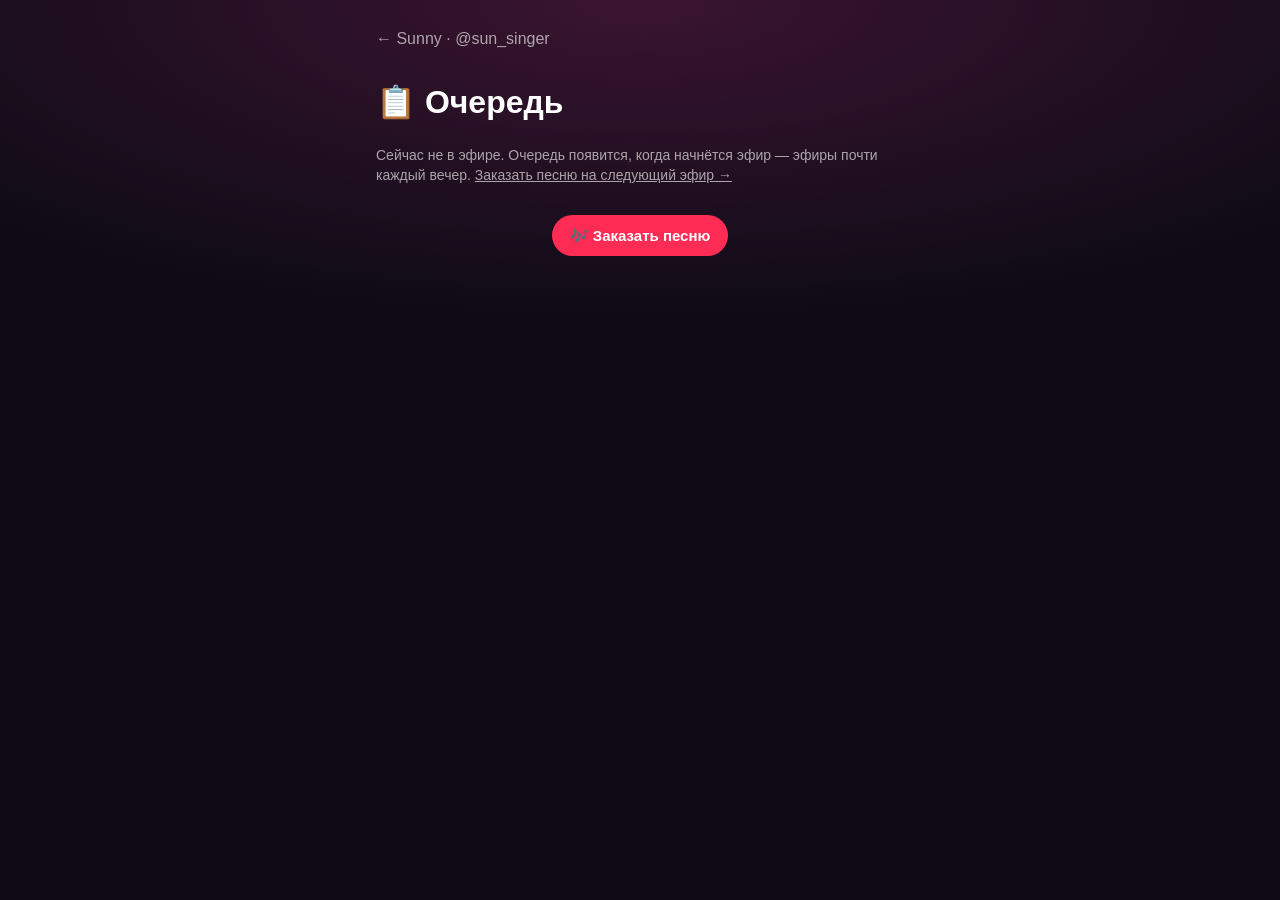
==== queue.html @ 0191996b "репертуар 94 песен, рейтинг" ====
<!doctype html>
<html lang="ru">
<head>
<meta charset="utf-8">
<meta name="viewport" content="width=device-width, initial-scale=1, viewport-fit=cover">
<title>📋 Очередь · Sunny @sun_singer</title>
<meta name="theme-color" content="#0e0b16">
<link rel="stylesheet" href="style.css">
</head>
<body>
<main class="wrap">
  <a class="back" href="./">← Sunny · @sun_singer</a>
  <h1>📋 Очередь</h1>
  <div class="live" id="live" hidden><i></i> <span id="live-t">Сейчас в эфире</span></div>
  <p class="hint" id="off">Сейчас не в эфире. Очередь появится, когда начнётся эфир — эфиры почти каждый вечер. <a href="./#songs">Заказать песню на следующий эфир →</a></p>
  <section id="q-box" hidden>
    <p class="hint">Заказ за донат или подарок встаёт сразу следующим, остальные песни — по лайкам и по порядку.</p>
    <ol class="ladder" id="q"></ol>
  </section>
  <section id="s-box" hidden>
    <h2>✅ Уже спела</h2>
    <ol class="ladder sung" id="s"></ol>
  </section>
  <p class="foot"><a class="go" href="./#songs">🎶 Заказать песню</a></p>
</main>
<script>
const $ = s => document.querySelector(s)
const esc = s => String(s ?? '').replace(/[&<>"']/g, c => ({ '&': '&amp;', '<': '&lt;', '>': '&gt;', '"': '&quot;', "'": '&#39;' }[c]))
const fmt = n => n >= 1000 ? (Math.round(n / 100) / 10).toString().replace('.', ',').replace(/,0$/, '') + 'K' : String(n)
let TOPIC = ''
function render(L) {
  const on = !!(L && L.live && Date.now() - (L.at || 0) < 10 * 60000)
  $('#live').hidden = !on; $('#off').hidden = on
  if (on) $('#live-t').textContent = `Сейчас в эфире · ${fmt(L.likes || 0)} ❤`
  const q = on && Array.isArray(L.ladder) ? L.ladder : [], s = on && Array.isArray(L.sung) ? L.sung : []
  $('#q-box').hidden = !q.length; $('#s-box').hidden = !s.length
  $('#q').innerHTML = q.map(x => `<li class="${x.paid ? 'paid' : ''} ${x.cur ? 'cur' : ''}">
    <span class="at">${x.cur ? '▶ сейчас' : x.paid ? '💛 следующей' : fmt(+x.at || 0) + ' ❤'}</span>
    <span class="nm">${esc(x.title)}<small>${esc(x.artist || '')}${x.by ? ' · заказ ' + esc(x.by) : ''}</small></span></li>`).join('')
  $('#s').innerHTML = s.map(x => `<li><span class="nm">${esc(x.title)}<small>${esc(x.artist || '')}</small></span></li>`).join('')
}
async function poll() {
  try {
    const r = await fetch(`https://ntfy.sh/${encodeURIComponent(TOPIC)}/json?poll=1&since=latest`, { cache: 'no-store' })
    const lines = (await r.text()).trim().split('\n').filter(Boolean)
    const m = lines.length ? JSON.parse(lines[lines.length - 1]) : null
    render(m && m.message ? JSON.parse(m.message) : null)
  } catch { render(null) }
}
fetch('site.json?t=' + Date.now()).then(r => r.json()).then(c => { TOPIC = c.ntfyTopic; poll(); setInterval(poll, 15000) })
</script>
</body>
</html>
---- style.css ----
:root {
  --bg: #0e0b16; --card: #1a1526; --card2: #241d35; --line: #342b4a;
  --text: #fff; --mute: rgba(255,255,255,.62); --red: #fe2c55; --cyan: #25f4ee; --gold: #ffc21a; --ok: #3ddc84;
}
* { box-sizing: border-box; }
html { -webkit-text-size-adjust: 100%; }
body {
  margin: 0; color: var(--text); font: 16px/1.4 -apple-system, BlinkMacSystemFont, "Segoe UI", Roboto, sans-serif;
  background: radial-gradient(120% 60% at 50% 0%, #3a1430 0%, var(--bg) 60%) fixed, var(--bg);
  min-height: 100vh;
}
[hidden] { display: none !important; }
a { color: inherit; }
.wrap { max-width: 560px; margin: 0 auto; padding: 28px 16px calc(32px + env(safe-area-inset-bottom)); }

.head { text-align: center; }
.ava { width: 92px; height: 92px; margin: 0 auto 10px; border-radius: 50%; display: grid; place-items: center; font-size: 46px;
  background: linear-gradient(135deg, var(--red), #8b3dff); box-shadow: 0 0 0 4px var(--bg), 0 0 0 6px var(--red); }
.head h1 { font-size: 26px; margin: 6px 0 4px; }
.head h1 span { color: var(--mute); font-weight: 500; font-size: 18px; }
.sub { color: var(--mute); margin: 0 0 12px; }
.live { display: inline-flex; align-items: center; gap: 8px; background: var(--red); border-radius: 999px; padding: 6px 14px; font-weight: 600; font-size: 14px; }
.live i { width: 8px; height: 8px; border-radius: 50%; background: #fff; animation: blink 1.2s infinite; }
@keyframes blink { 50% { opacity: .25; } }

.links { display: flex; flex-direction: column; gap: 10px; margin: 22px 0 28px; }
.btn { display: flex; align-items: center; gap: 12px; text-decoration: none; background: var(--card); border: 1px solid var(--line);
  border-radius: 16px; padding: 14px 16px; font-weight: 600; cursor: pointer; color: var(--text); font-size: 16px; text-align: left; width: 100%; }
.btn:active { transform: scale(.985); }
.btn .ic { font-size: 24px; width: 32px; text-align: center; flex: none; }
.btn .tx { flex: 1; }
.btn small { display: block; color: var(--mute); font-weight: 400; font-size: 13px; margin-top: 2px; }
.btn.main { background: linear-gradient(135deg, var(--red), #c2185b); border: 0; }
.btn.main small { color: rgba(255,255,255,.85); }

h2 { font-size: 20px; margin: 26px 0 6px; }
h2 small { color: var(--mute); font-weight: 400; font-size: 14px; }
.hint { color: var(--mute); font-size: 14px; margin: 0 0 12px; }

.ladder { list-style: none; padding: 0; margin: 0; display: flex; flex-direction: column; gap: 6px; }
.ladder li { display: flex; gap: 12px; align-items: center; background: var(--card); border-radius: 12px; padding: 10px 12px; }
.ladder .at { flex: none; min-width: 74px; font-weight: 700; color: var(--gold); font-variant-numeric: tabular-nums; }
.ladder li.paid .at { color: var(--red); }
.ladder li.cur { outline: 2px solid var(--red); }
.ladder .nm { flex: 1; min-width: 0; }
.ladder .nm small { color: var(--mute); display: block; font-size: 13px; }

.search { width: 100%; background: var(--card2); border: 1px solid var(--line); color: var(--text); border-radius: 12px; padding: 12px 14px; font-size: 16px; margin: 4px 0 12px; }
.list { display: flex; flex-direction: column; gap: 6px; }
.song { display: flex; align-items: center; gap: 10px; background: var(--card); border-radius: 12px; padding: 10px 12px; }
.song .nm { flex: 1; min-width: 0; }
.song .nm small { color: var(--mute); display: block; font-size: 13px; }
.song button { flex: none; background: var(--red); color: #fff; border: 0; border-radius: 999px; padding: 8px 14px; font-weight: 600; font-size: 14px; cursor: pointer; }
.letter { color: var(--mute); font-size: 13px; margin: 10px 4px 0; }

.foot { text-align: center; margin-top: 30px; color: var(--mute); font-size: 14px; }

.sheet { position: fixed; inset: 0; background: rgba(0,0,0,.6); display: flex; align-items: flex-end; justify-content: center; z-index: 10; }
.sheet-box { position: relative; width: 100%; max-width: 560px; background: #16111f; border-radius: 22px 22px 0 0; padding: 22px 18px calc(22px + env(safe-area-inset-bottom)); max-height: 88vh; overflow: auto; }
.sheet h3 { margin: 0 34px 14px 0; font-size: 19px; }
.x { position: absolute; right: 14px; top: 14px; background: var(--card2); color: #fff; border: 0; width: 32px; height: 32px; border-radius: 50%; font-size: 15px; cursor: pointer; }
.way { background: var(--card); border-radius: 14px; padding: 14px; margin-bottom: 10px; }
.way h4 { margin: 0 0 6px; font-size: 16px; }
.way p { margin: 0 0 10px; color: var(--mute); font-size: 14px; }
.cmd { display: flex; gap: 8px; align-items: center; background: var(--card2); border-radius: 10px; padding: 10px 12px; font-family: ui-monospace, Menlo, monospace; font-size: 14px; margin-bottom: 10px; word-break: break-word; }
.cmd span { flex: 1; }
.go { display: inline-block; background: var(--red); color: #fff; text-decoration: none; border: 0; border-radius: 999px; padding: 10px 18px; font-weight: 600; font-size: 15px; cursor: pointer; }
.go.alt { background: var(--card2); }
.toast { position: fixed; left: 50%; bottom: calc(24px + env(safe-area-inset-bottom)); transform: translateX(-50%); background: #fff; color: #000; border-radius: 999px; padding: 10px 18px; font-weight: 600; z-index: 20; }

.nick { width: 100%; background: var(--card2); border: 1px solid var(--line); color: var(--text); border-radius: 10px; padding: 11px 12px; font-size: 16px; margin-bottom: 10px; }
.go:disabled { opacity: .6; }
.back { display: inline-block; color: var(--mute); text-decoration: none; margin-bottom: 8px; }
.tabs { display: flex; gap: 8px; margin: 6px 0 12px; }
.tabs button { flex: 1; background: var(--card2); color: var(--text); border: 0; border-radius: 999px; padding: 9px; font-size: 15px; cursor: pointer; }
.tabs button.on { background: var(--red); }
.cnt { flex: none; color: var(--mute); font-size: 13px; text-align: right; }
.sung li { opacity: .7; }
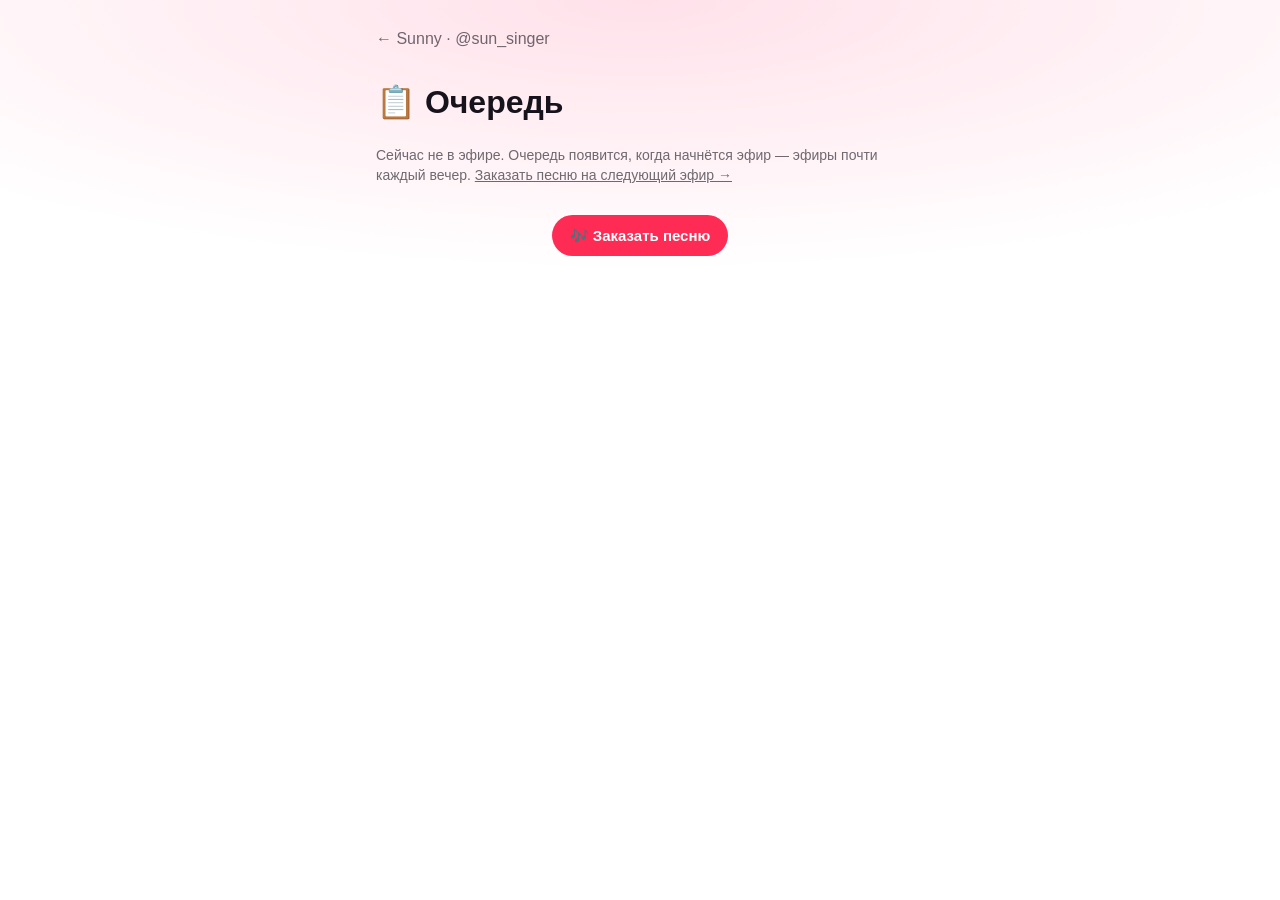
==== commit 915e5a7c: "Разделы по ссылкам Taplink, заказ своей песни, светлая/тёмная тема по телефону" ====
--- a/queue.html
+++ b/queue.html
@@ -4,8 +4,10 @@
 <meta charset="utf-8">
 <meta name="viewport" content="width=device-width, initial-scale=1, viewport-fit=cover">
 <title>📋 Очередь · Sunny @sun_singer</title>
-<meta name="theme-color" content="#0e0b16">
-<link rel="stylesheet" href="style.css">
+<meta name="theme-color" content="#0e0b16" media="(prefers-color-scheme: dark)">
+<meta name="theme-color" content="#ffffff" media="(prefers-color-scheme: light)">
+<meta name="color-scheme" content="dark light">
+<link rel="stylesheet" href="style.css?v=261125">
 </head>
 <body>
 <main class="wrap">
@@ -14,7 +16,7 @@
   <div class="live" id="live" hidden><i></i> <span id="live-t">Сейчас в эфире</span></div>
   <p class="hint" id="off">Сейчас не в эфире. Очередь появится, когда начнётся эфир — эфиры почти каждый вечер. <a href="./#songs">Заказать песню на следующий эфир →</a></p>
   <section id="q-box" hidden>
-    <p class="hint">Заказ за донат или подарок встаёт сразу следующим, остальные песни — по лайкам и по порядку.</p>
+    <p class="hint">Заказ за донат или подарок встаёт сразу следующим, остальные — по порядку.</p>
     <ol class="ladder" id="q"></ol>
   </section>
   <section id="s-box" hidden>
@@ -34,9 +36,17 @@
   if (on) $('#live-t').textContent = `Сейчас в эфире · ${fmt(L.likes || 0)} ❤`
   const q = on && Array.isArray(L.ladder) ? L.ladder : [], s = on && Array.isArray(L.sung) ? L.sung : []
   $('#q-box').hidden = !q.length; $('#s-box').hidden = !s.length
-  $('#q').innerHTML = q.map(x => `<li class="${x.paid ? 'paid' : ''} ${x.cur ? 'cur' : ''}">
-    <span class="at">${x.cur ? '▶ сейчас' : x.paid ? '💛 следующей' : fmt(+x.at || 0) + ' ❤'}</span>
-    <span class="nm">${esc(x.title)}<small>${esc(x.artist || '')}${x.by ? ' · заказ ' + esc(x.by) : ''}</small></span></li>`).join('')
+  let n = 0
+  // 17.11.2026, Sunny: как в таблице на экране — у каждой песни её ступень лайков, ✓ когда лайков уже хватает
+  const lk = +L?.likes || 0, mk = (tag, cls, text) => { const e = document.createElement(tag); if (cls) e.className = cls; if (text != null) e.textContent = text; return e }
+  $('#q').replaceChildren(...q.map(x => {
+    const at = x.at != null && Number.isFinite(+x.at) ? +x.at : null
+    const li = mk('li', [x.paid ? 'paid' : '', x.cur ? 'cur' : '', at != null && lk < at ? 'wait' : ''].join(' ').trim())
+    const nm = mk('span', 'nm', (x.paid ? '' : (x.no != null && Number.isFinite(+x.no) ? +x.no : ++n) + '. ') + (x.title || ''))
+    nm.append(mk('small', '', (x.artist || '') + (x.by ? ' · заказ ' + x.by : '')))
+    li.append(mk('span', 'at', x.cur ? '▶ сейчас' : x.paid ? '💛 следующей' : at != null ? (lk >= at ? '✓ ' : '❤ ') + fmt(at) : ''), nm)
+    return li
+  }))
   $('#s').innerHTML = s.map(x => `<li><span class="nm">${esc(x.title)}<small>${esc(x.artist || '')}</small></span></li>`).join('')
 }
 async function poll() {
--- a/style.css
+++ b/style.css
@@ -41,6 +41,7 @@
 .ladder li { display: flex; gap: 12px; align-items: center; background: var(--card); border-radius: 12px; padding: 10px 12px; }
 .ladder .at { flex: none; min-width: 74px; font-weight: 700; color: var(--gold); font-variant-numeric: tabular-nums; }
 .ladder li.paid .at { color: var(--red); }
+.ladder li.wait .at { color: var(--mute); }
 .ladder li.cur { outline: 2px solid var(--red); }
 .ladder .nm { flex: 1; min-width: 0; }
 .ladder .nm small { color: var(--mute); display: block; font-size: 13px; }
@@ -76,3 +77,56 @@
 .tabs button.on { background: var(--red); }
 .cnt { flex: none; color: var(--mute); font-size: 13px; text-align: right; }
 .sung li { opacity: .7; }
+
+.steps { margin: 0 0 6px; padding-left: 22px; color: var(--mute); font-size: 15px; }
+.steps li { margin-bottom: 6px; }
+.steps a { color: var(--cyan); }
+.repair { background: var(--card); border: 1px solid var(--line); border-radius: 18px; padding: 4px 16px 16px; margin-top: 26px; }
+.repair p { color: var(--mute); font-size: 15px; margin: 0 0 10px; }
+.repair .links { margin: 14px 0 0; }
+.repair .btn { background: var(--card2); }
+.repair .btn.main { background: linear-gradient(135deg, var(--red), #c2185b); }
+.goal { margin: 14px 0 4px; }
+.goal p { margin: 6px 0 0; color: var(--text); }
+.goal b { color: var(--gold); }
+.bar { height: 12px; border-radius: 999px; background: var(--card2); overflow: hidden; }
+.bar i { display: block; height: 100%; min-width: 4px; background: linear-gradient(90deg, var(--gold), var(--red)); border-radius: 999px; }
+.repair h2 { margin-top: 14px; }
+
+/* мультиссылка: шапка с фото, время эфира, значки соцсетей (18.11) */
+img.ava { display: block; object-fit: cover; width: 104px; height: 104px; background: var(--card); }
+.head h1 span { display: block; margin-top: 2px; font-size: 15px; }
+.when { display: inline-flex; flex-direction: column; gap: 2px; margin-top: 12px; background: var(--card); border: 1px solid var(--line); border-radius: 14px; padding: 8px 14px; font-size: 14px; }
+.when b { font-size: 13px; color: var(--gold); font-weight: 600; text-transform: uppercase; letter-spacing: .04em; }
+.head .live { text-decoration: none; margin-bottom: 4px; }
+.links .btn { min-height: 64px; }
+.btn .ic.brand { width: 34px; height: 34px; border-radius: 10px; display: grid; place-items: center; }
+.btn .ic.brand svg { width: 22px; height: 22px; }
+.ic.tiktok { background: #000; box-shadow: -2px -1px 0 var(--cyan), 2px 1px 0 var(--red); }
+.ic.telegram { background: #2aabee; border-radius: 50% !important; }
+.ic.youtube { background: #ff0033; }
+.chips { display: flex; justify-content: center; gap: 8px; margin: -14px 0 8px; }
+.chips a { text-decoration: none; color: var(--mute); background: var(--card); border: 1px solid var(--line); border-radius: 999px; padding: 7px 14px; font-size: 14px; }
+.links { margin-bottom: 26px; }
+
+/* 25.11: ссылки Taplink #songs / #repair открывают только свой раздел */
+.home { display: none; }
+body.pg .home { display: inline-block; }
+body.pg .head, body.pg #links, body.pg .chips, body.pg .foot { display: none; }
+body.pg-songs #repair, body.pg-repair #how, body.pg-repair #songs { display: none; }
+body.pg section:first-of-type, body.pg #repair { margin-top: 4px; }
+.btn.custom { margin: 0 0 12px; min-height: 0; padding: 10px 14px; }
+.btn.main, .tabs button.on { color: #fff; }
+.go.alt, .x { color: var(--text); }
+.sheet-box { background: var(--sheet, #16111f); }
+.steps a { color: var(--link, var(--cyan)); }
+
+/* светлая тема — по настройке телефона */
+@media (prefers-color-scheme: light) {
+  :root {
+    --bg: #ffffff; --card: #f4f2f6; --card2: #e9e5ef; --line: #e1dce8; --sheet: #ffffff;
+    --text: #17131d; --mute: rgba(23,19,29,.62); --gold: #b87400; --link: #d81b47;
+  }
+  body { background: radial-gradient(120% 50% at 50% 0%, #ffe1ea 0%, var(--bg) 60%) fixed, var(--bg); }
+  .toast { background: #17131d; color: #fff; }
+}
